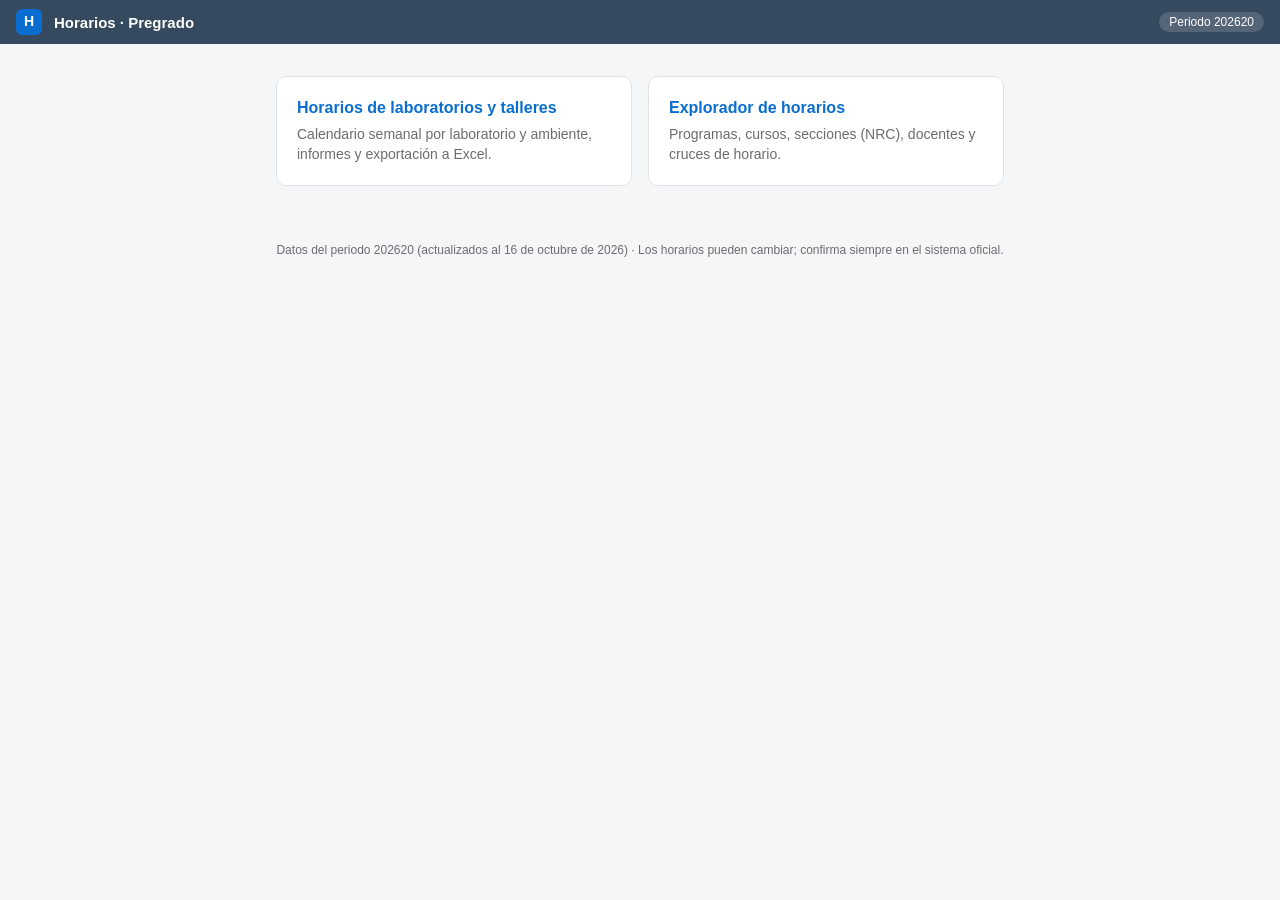
==== index.html @ 50ccdf15 "Add files via upload" ====
<!DOCTYPE html>
<html lang="es"><head><meta charset="utf-8">
<meta name="viewport" content="width=device-width, initial-scale=1, viewport-fit=cover">
<title>Horarios · Pregrado</title>
<link rel="stylesheet" href="assets/css/portal.css">
</head><body>
<header><div class="logo">H</div><h1>Horarios · Pregrado</h1><span class="pill" data-periodo>Periodo …</span></header>
<main>
  <a class="card" href="laboratorios.html"><b>Horarios de laboratorios y talleres</b><span>Calendario semanal por laboratorio y ambiente, informes y exportación a Excel.</span></a>
  <a class="card" href="explorador.html"><b>Explorador de horarios</b><span>Programas, cursos, secciones (NRC), docentes y cruces de horario.</span></a>
</main>
<footer id="pie"></footer>
<script src="assets/js/datos.js" data-app="portal"></script>
</body></html>
---- assets/css/portal.css ----
:root{--bg:#f5f6f7;--card:#fff;--ink:#32363a;--mut:#6a6d70;--pri:#0a6ed1;--shell:#354a5f;--line:#e0e4e8}
@media(prefers-color-scheme:dark){:root{--bg:#12171c;--card:#1d242b;--ink:#eaecee;--mut:#9aa5ae;--pri:#4db1ff;--shell:#0b0f13;--line:#2f3a44}}
*{box-sizing:border-box}body{margin:0;background:var(--bg);color:var(--ink);font:14px/1.4 Arial,Helvetica,sans-serif}
header{background:var(--shell);color:#fff;height:44px;display:flex;align-items:center;gap:12px;padding:0 16px}
.logo{width:26px;height:26px;border-radius:6px;background:#0a6ed1;display:grid;place-items:center;font-weight:700}
h1{font-size:15px;margin:0;font-weight:600}.pill{margin-left:auto;font-size:12px;background:rgba(255,255,255,.15);padding:2px 10px;border-radius:12px}
main{max-width:760px;margin:32px auto;padding:0 16px;display:grid;gap:16px;grid-template-columns:repeat(auto-fit,minmax(280px,1fr))}
.card{display:block;background:var(--card);border:1px solid var(--line);border-radius:10px;padding:20px;text-decoration:none;color:var(--ink)}
.card:hover{border-color:var(--pri)}.card b{display:block;font-size:16px;color:var(--pri);margin-bottom:6px}.card span{color:var(--mut)}
footer{text-align:center;color:var(--mut);font-size:12px;padding:24px 16px}
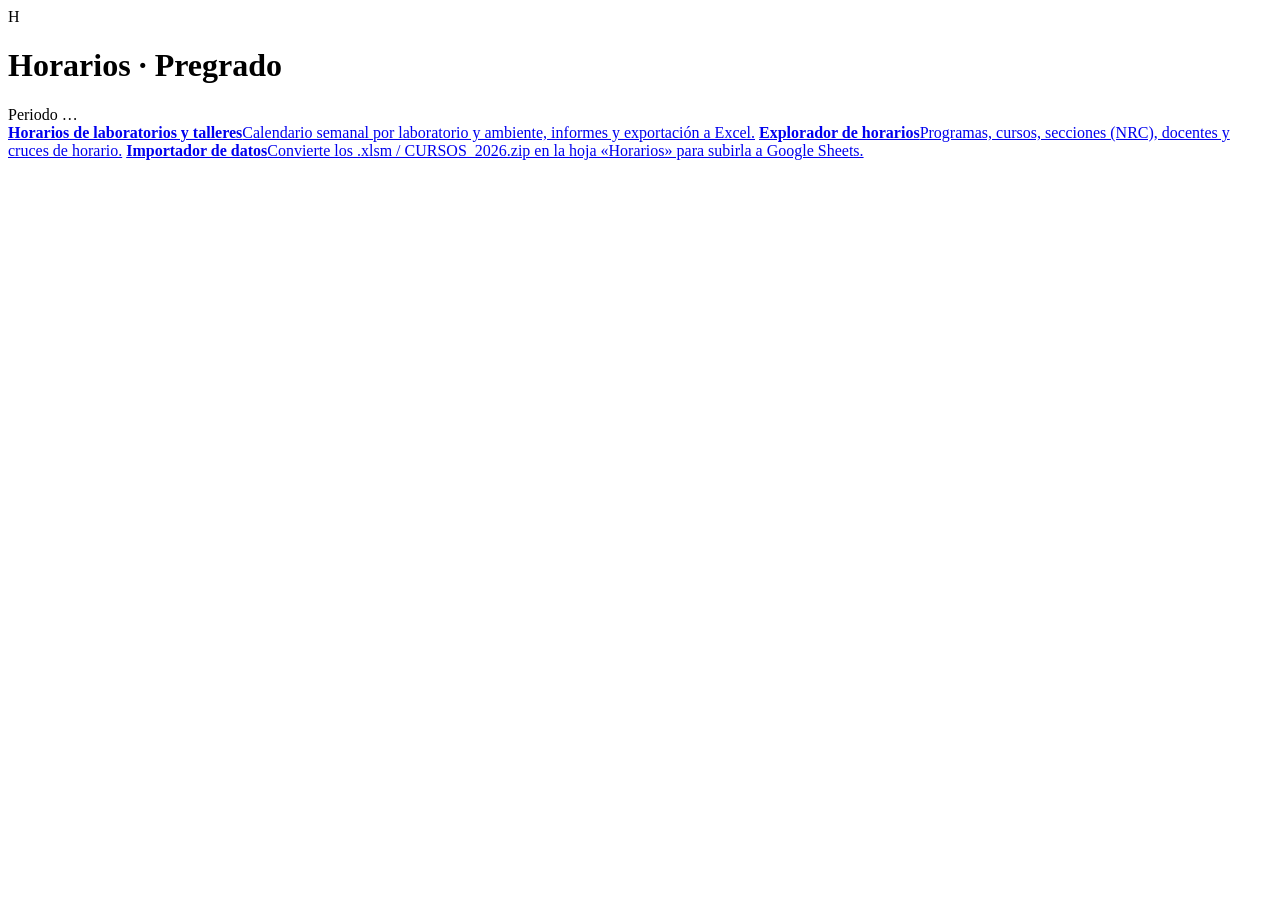
==== commit 6312a1af: "Add files via upload" ====
--- a/index.html
+++ b/index.html
@@ -8,6 +8,7 @@
 <main>
   <a class="card" href="laboratorios.html"><b>Horarios de laboratorios y talleres</b><span>Calendario semanal por laboratorio y ambiente, informes y exportación a Excel.</span></a>
   <a class="card" href="explorador.html"><b>Explorador de horarios</b><span>Programas, cursos, secciones (NRC), docentes y cruces de horario.</span></a>
+  <a class="card" href="importador.html"><b>Importador de datos</b><span>Convierte los .xlsm / CURSOS_2026.zip en la hoja «Horarios» para subirla a Google Sheets.</span></a>
 </main>
 <footer id="pie"></footer>
 <script src="assets/js/datos.js" data-app="portal"></script>
